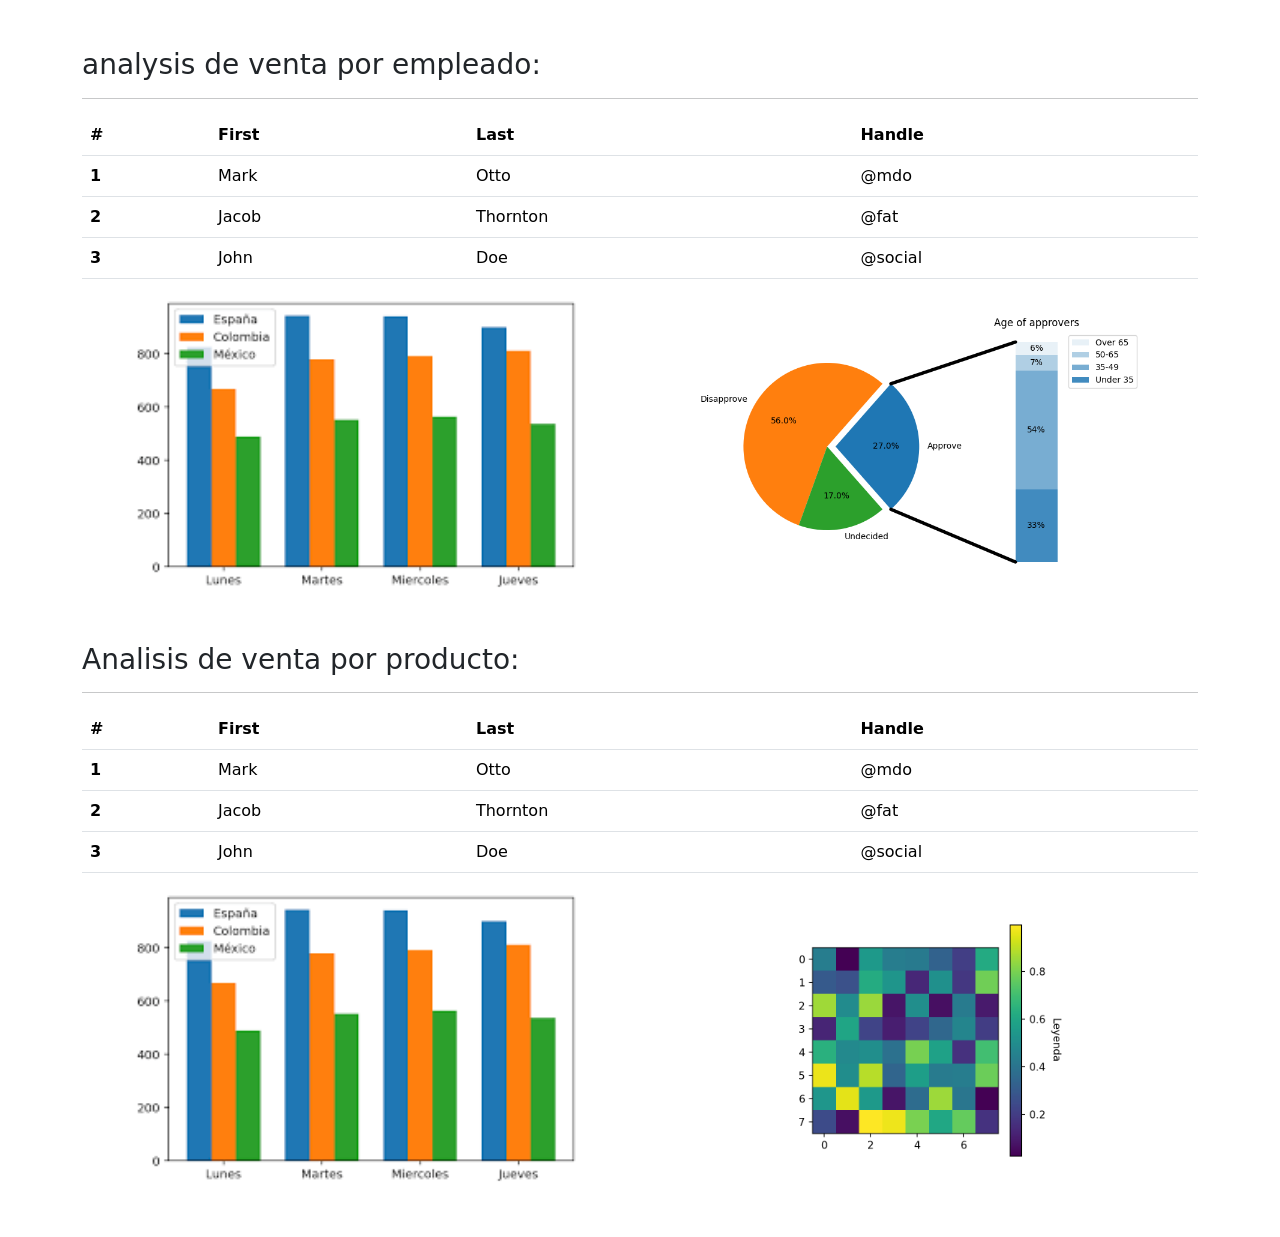
==== views/dashboard.html @ 45a2a17d "feat: se crea maquetado del proyecto" ====
<!DOCTYPE html>
<html lang="en">

<head>
    <meta charset="UTF-8">
    <meta name="viewport" content="width=device-width, initial-scale=1.0">
    <title>App</title>
    <link href="https://cdn.jsdelivr.net/npm/bootstrap@5.3.8/dist/css/bootstrap.min.css" rel="stylesheet"
        integrity="sha384-sRIl4kxILFvY47J16cr9ZwB07vP4J8+LH7qKQnuqkuIAvNWLzeN8tE5YBujZqJLB" crossorigin="anonymous">
    <link rel="stylesheet" href="../assets/styles.css">
</head>

<body>
    <section class="container my-5">
        <section class="row">
            <section class="col-12">
                <h3>analysis de venta por empleado:</h3>
                <hr>
                <table class="table">
                    <thead>
                        <tr>
                            <th scope="col">#</th>
                            <th scope="col">First</th>
                            <th scope="col">Last</th>
                            <th scope="col">Handle</th>
                        </tr>
                    </thead>
                    <tbody>
                        <tr>
                            <th scope="row">1</th>
                            <td>Mark</td>
                            <td>Otto</td>
                            <td>@mdo</td>
                        </tr>
                        <tr>
                            <th scope="row">2</th>
                            <td>Jacob</td>
                            <td>Thornton</td>
                            <td>@fat</td>
                        </tr>
                        <tr>
                            <th scope="row">3</th>
                            <td>John</td>
                            <td>Doe</td>
                            <td>@social</td>
                        </tr>
                    </tbody>
                </table>
                 <div class="row">
                    <div class="col-6">
                        <img src="../assets/img/barras.png" alt="barra" class="img-grafico">
                    </div>
                    <div class="col-6">
                        <img src="../assets/img/torta.png" alt="torta" class="img-grafico">
                    </div>
                </div>
            </section>
        </section>
        <section class="row my-5">
            <section class="col-12">
                <h3>Analisis de venta por producto:</h3>
                <hr>
                <table class="table">
                    <thead>
                        <tr>
                            <th scope="col">#</th>
                            <th scope="col">First</th>
                            <th scope="col">Last</th>
                            <th scope="col">Handle</th>
                        </tr>
                    </thead>
                    <tbody>
                        <tr>
                            <th scope="row">1</th>
                            <td>Mark</td>
                            <td>Otto</td>
                            <td>@mdo</td>
                        </tr>
                        <tr>
                            <th scope="row">2</th>
                            <td>Jacob</td>
                            <td>Thornton</td>
                            <td>@fat</td>
                        </tr>
                        <tr>
                            <th scope="row">3</th>
                            <td>John</td>
                            <td>Doe</td>
                            <td>@social</td>
                        </tr>
                    </tbody>
                </table>
                <div class="row">
                    <div class="col-6 aliine-self-center">
                        <img src="../assets/img/barras.png" alt="barra" class="img-grafico">
                    </div>
                    <div class="col-6"
                    ><img src="../assets/img/calor.png" alt="calor" class="img-grafico">
                    </div>
                </div>
                
            </section>
        </section>
    </section>
    <script src="https://cdn.jsdelivr.net/npm/bootstrap@5.3.8/dist/js/bootstrap.bundle.min.js"
        integrity="sha384-FKyoEForCGlyvwx9Hj09JcYn3nv7wiPVlz7YYwJrWVcXK/BmnVDxM+D2scQbITxI" crossorigin="anonymous">
        </script>
</body>

</html>
---- assets/styles.css ----
.banner{
    background-image: url(../assets/img/chevi.webp);
    padding: 25%;
    background-position: top center;
    background-size: cover;
    background-attachment: fixed;

}





.img-grafico {
    width: 100%;
    height: 300px;        /* ajusta este valor a tu gusto */
    object-fit: contain;  /* "contain" para no recortar, "cover" si prefieres que llene */
}
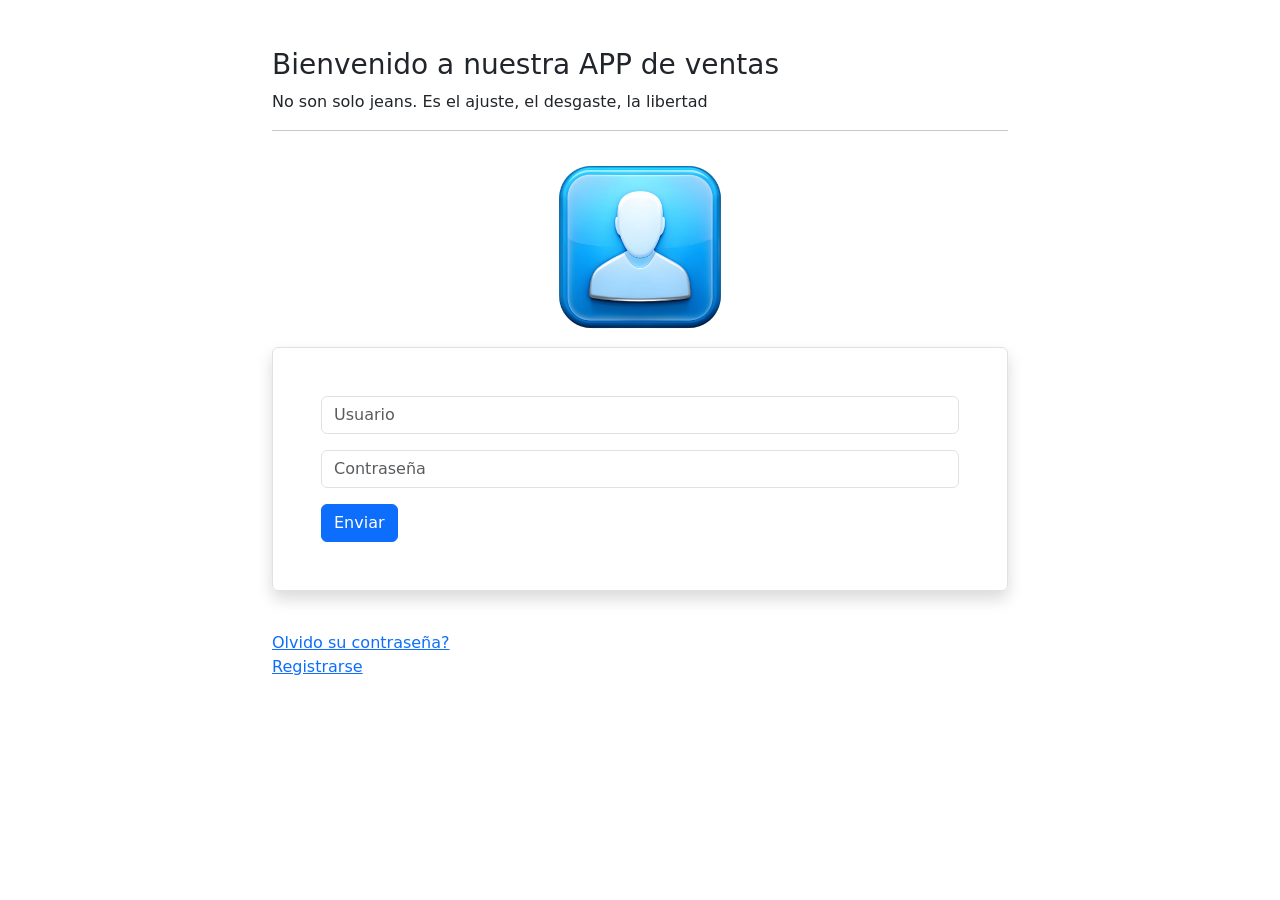
==== commit 679d2d45: "Conexion con el dashboard" ====
--- a/views/dashboard.html
+++ b/views/dashboard.html
@@ -11,6 +11,12 @@
 </head>
 
 <body>
+
+    <div class="d-flex justify-content-end p-3">
+        <button class="btn btn-dark" onclick="window.history.back()">
+            ⬅ Regresar
+        </button>
+    </div>
     <section class="container my-5">
         <section class="row">
             <section class="col-12">
@@ -46,7 +52,7 @@
                         </tr>
                     </tbody>
                 </table>
-                 <div class="row">
+                <div class="row">
                     <div class="col-6">
                         <img src="../assets/img/barras.png" alt="barra" class="img-grafico">
                     </div>
@@ -94,17 +100,25 @@
                     <div class="col-6 aliine-self-center">
                         <img src="../assets/img/barras.png" alt="barra" class="img-grafico">
                     </div>
-                    <div class="col-6"
-                    ><img src="../assets/img/calor.png" alt="calor" class="img-grafico">
+                    <div class="col-6"><img src="../assets/img/calor.png" alt="calor" class="img-grafico">
                     </div>
                 </div>
-                
+
             </section>
         </section>
     </section>
     <script src="https://cdn.jsdelivr.net/npm/bootstrap@5.3.8/dist/js/bootstrap.bundle.min.js"
         integrity="sha384-FKyoEForCGlyvwx9Hj09JcYn3nv7wiPVlz7YYwJrWVcXK/BmnVDxM+D2scQbITxI" crossorigin="anonymous">
+
+
         </script>
+    <script>
+        const user = localStorage.getItem("user");
+
+        if (!user) {
+            window.location.href = "../index.html";
+        }
+    </script>
 </body>
 
 </html>
--- a/assets/styles.css
+++ b/assets/styles.css
@@ -7,10 +7,6 @@
 
 }
 
-
-
-
-
 .img-grafico {
     width: 100%;
     height: 300px;        /* ajusta este valor a tu gusto */
